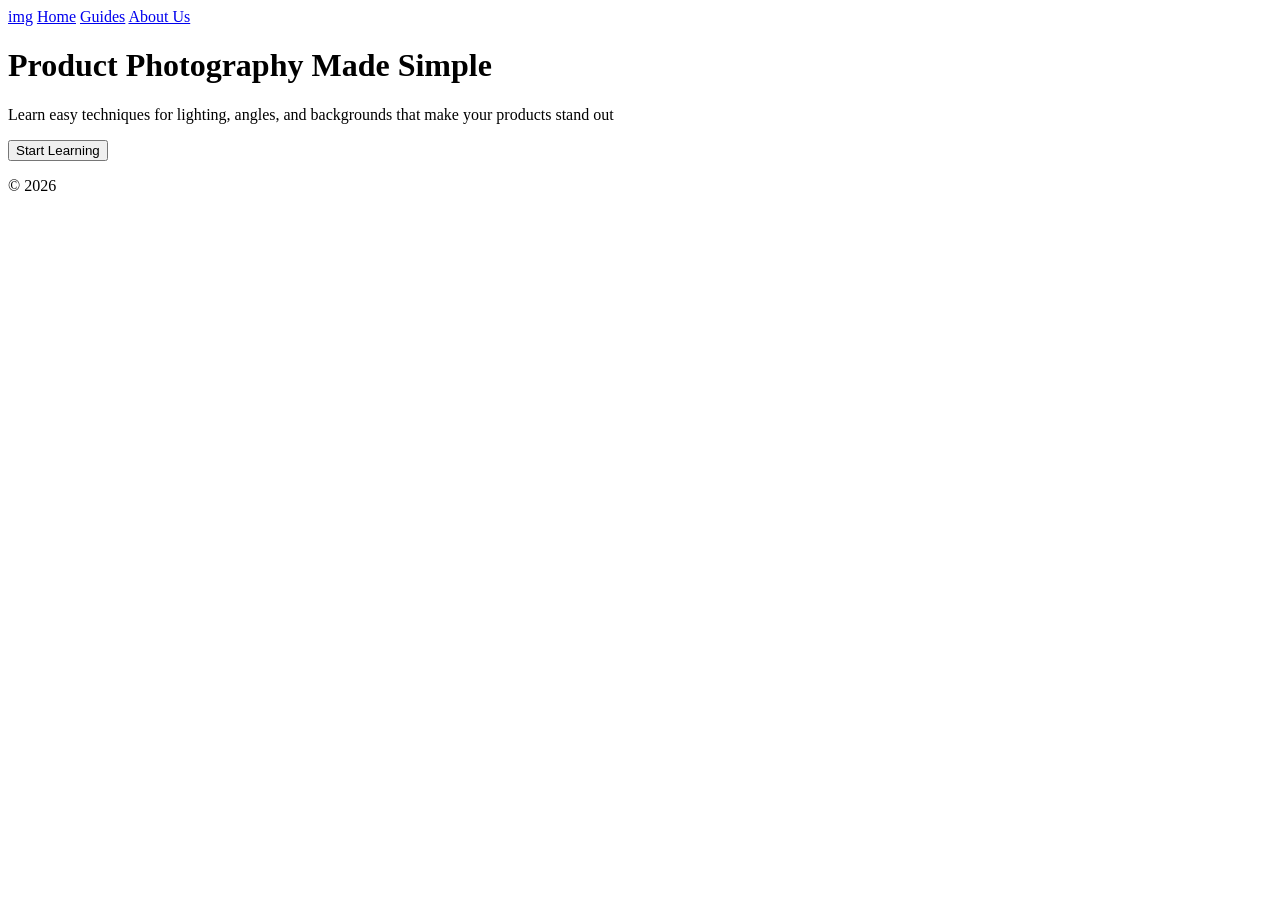
==== index.html @ aef05b4a "new file:   Styles/style.css 	modified:   index.html" ====
<!DOCTYPE html>
<html lang="en">
<head>
    <meta charset="UTF-8">
    <meta name="viewport" content="width=device-width, initial-scale=1.0">
    <title>Photo Basics Home Page</title>
    
</head>
<body>
    <header>
        <nav>

            <a href="index.html">img</a>
            <a href="index.html"> Home</a>
            <a href="page1.html">Guides</a>
            <a href="page2.html">About Us</a>
        </nav>
    </header>



    <h1>Product Photography Made Simple</h1>
    <p>Learn easy techniques for lighting, angles, and backgrounds that make your products stand out</p>
    <a href="page1.html">
        <button> Start Learning</button>
    </a>

    <footer>
       <p>&copy 2026</p>
    </footer>
    


    
</body>
</html>
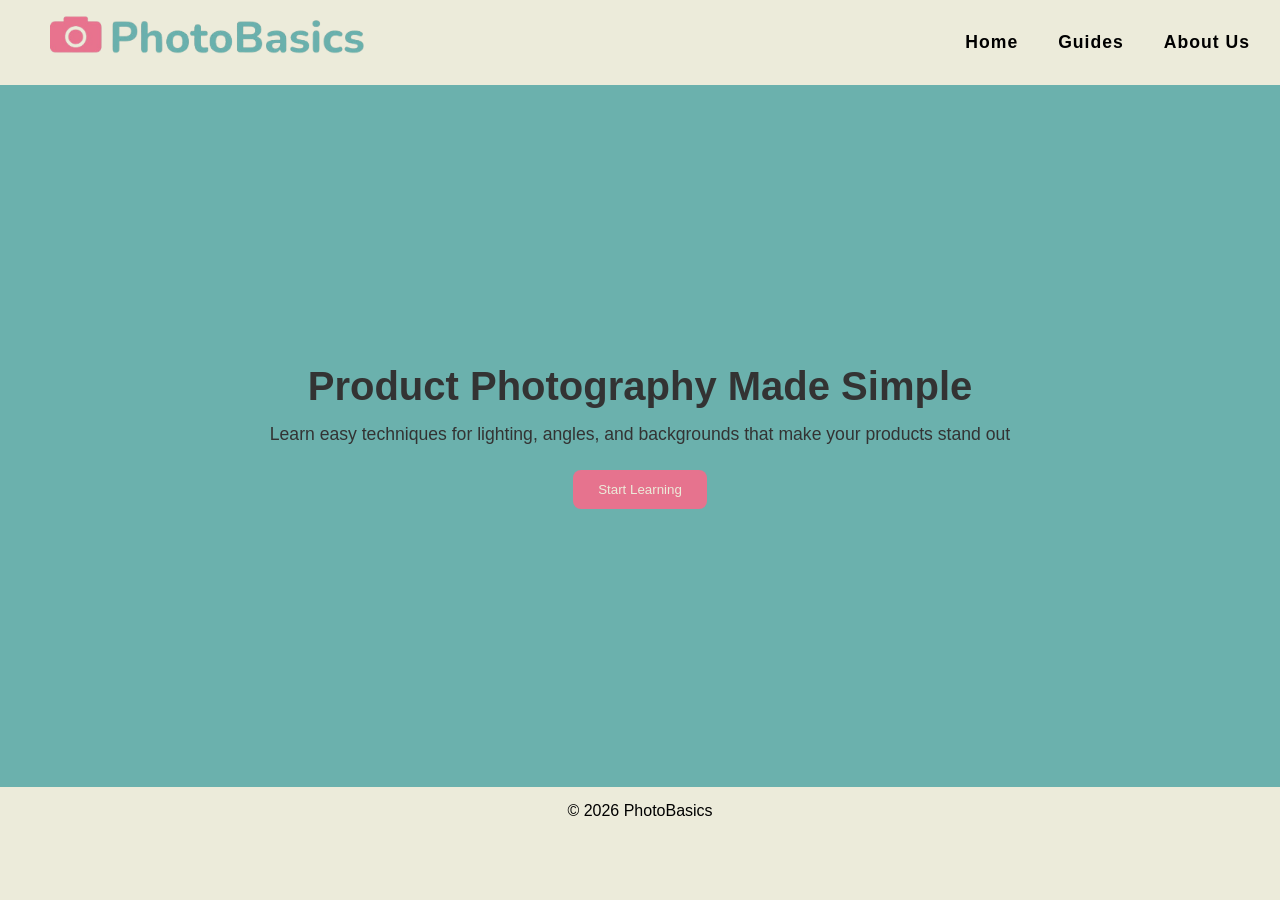
==== commit 458608d2: "modified:   Styles/style.css 	new file:   images/First Pic.jpg 	new file:   images/Second pic.jpg 	n" ====
--- a/index.html
+++ b/index.html
@@ -4,33 +4,37 @@
     <meta charset="UTF-8">
     <meta name="viewport" content="width=device-width, initial-scale=1.0">
     <title>Photo Basics Home Page</title>
-    
+    <link rel="stylesheet" href="Styles/style.css">
 </head>
 <body>
     <header>
         <nav>
 
-            <a href="index.html">img</a>
-            <a href="index.html"> Home</a>
-            <a href="page1.html">Guides</a>
-            <a href="page2.html">About Us</a>
+            <a href="index.html">
+                <img src="images/photo_basics_logo_with_words-removebg-preview.png" alt="logo" class="logo">
+            </a>
+
+            <div class="nav-links">
+                <a href="index.html"> Home</a>
+                <a href="page1.html">Guides</a>
+                <a href="page2.html">About Us</a>
+            </div>
         </nav>
     </header>
 
 
-
-    <h1>Product Photography Made Simple</h1>
-    <p>Learn easy techniques for lighting, angles, and backgrounds that make your products stand out</p>
-    <a href="page1.html">
-        <button> Start Learning</button>
-    </a>
+    <section class="hero">
+        <h1>Product Photography Made Simple</h1>
+        <p>Learn easy techniques for lighting, angles, and backgrounds that make your products stand out</p>
+        <a href="page1.html">
+            <button> Start Learning</button>
+        </a>
+    </section>
 
     <footer>
-       <p>&copy 2026</p>
+       <p>&copy; 2026 PhotoBasics</p>
     </footer>
     
-
-
     
 </body>
 </html>
--- a/Styles/style.css
+++ b/Styles/style.css
@@ -0,0 +1,87 @@
+* {
+    margin: 0;
+    padding: 0;
+    box-sizing: border-box;
+}
+
+body {
+    font-family: "Nunito", Arial, sans-serif;
+    background-color: #ecebda;
+    color: #333;
+}
+
+header {
+    background-color: #ecebda;
+    padding: 15px 30px;
+}
+
+.logo {
+    height: 50px;
+    width: auto;
+}
+
+nav {
+    display: flex;
+    justify-content: space-between;
+    align-items: center;
+    width: 100%;
+}
+
+.nav-links {
+    display: flex;
+    gap: 20px;
+}
+
+nav a {
+    color: black;
+    text-decoration: none;
+    margin-left: 20px;
+    font-weight: bold;
+    font-size: 1.1rem;
+    letter-spacing: 1px;
+}
+
+nav a:hover {
+    color: #e6738e
+}
+
+.hero {
+    display: flex;
+    flex-direction: column;
+    justify-content: center;
+    align-items: center;
+    text-align: center;
+    padding: 20px;
+    background-color: #6bb1ad;
+    min-height: 78vh;
+}
+
+.hero h1 {
+    font-size: 2.5rem;
+    margin-bottom: 15px;
+}
+
+.hero p {
+    margin-bottom: 25px;
+    font-size: 1.1rem;
+}
+
+.hero button {
+    background-color: #e6738e;
+    color: #ecebda;
+    border: none;
+    padding: 12px 25px;
+    border-radius: 8px;
+    cursor: pointer;
+}
+
+.hero button:hover {
+    background-color: #c85a74;
+}
+
+footer {
+    text-align: center;
+    padding: 15px;
+    background-color: #ecebda;
+    color: black;
+}
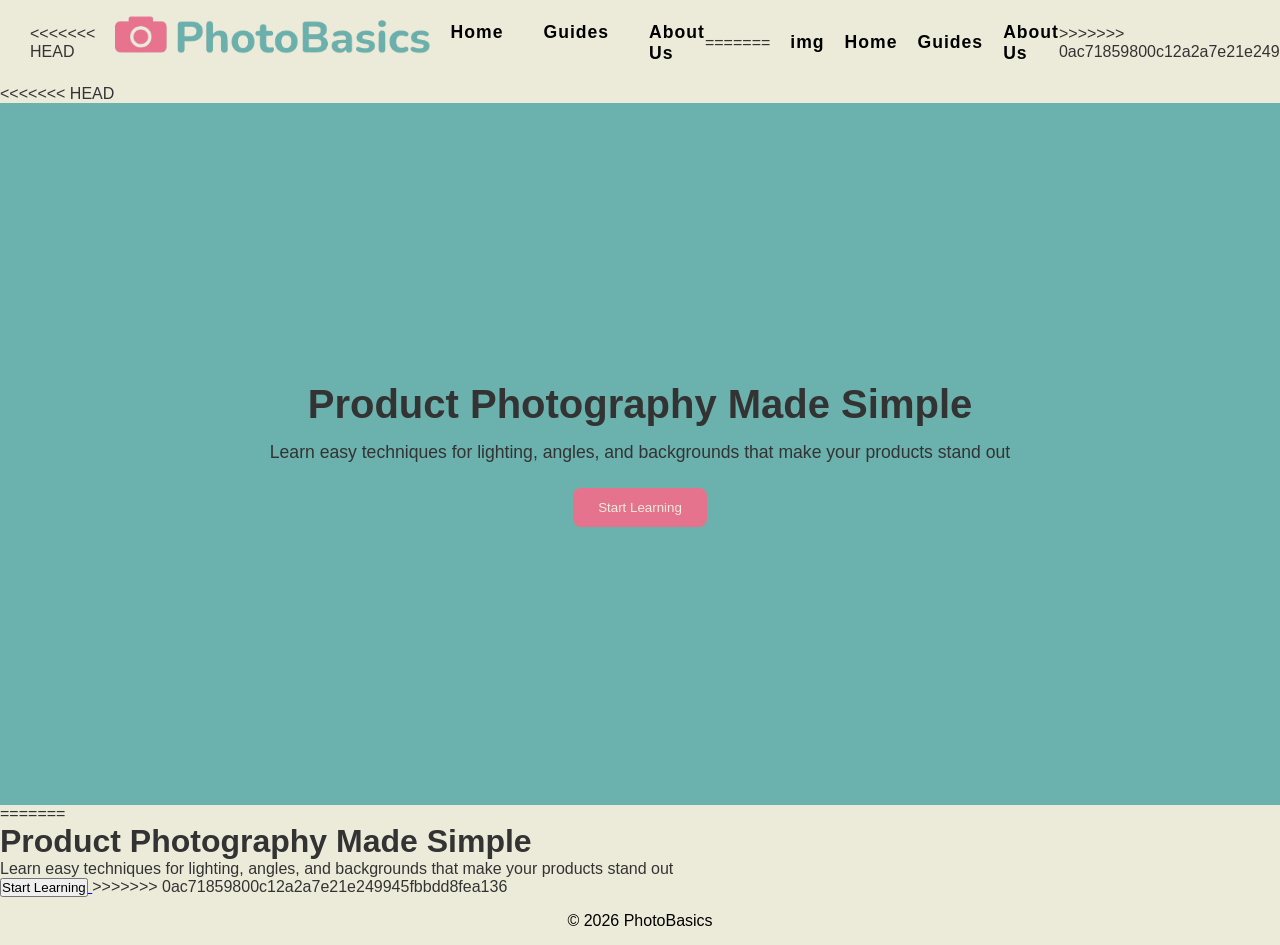
==== commit 215cb6b7: "Merge branch 'main' of https://github.com/emily-crabb-code/WDD---Lopez" ====
--- a/index.html
+++ b/index.html
@@ -10,6 +10,7 @@
     <header>
         <nav>
 
+<<<<<<< HEAD
             <a href="index.html">
                 <img src="images/photo_basics_logo_with_words-removebg-preview.png" alt="logo" class="logo">
             </a>
@@ -19,10 +20,17 @@
                 <a href="page1.html">Guides</a>
                 <a href="page2.html">About Us</a>
             </div>
+=======
+            <a href="index.html">img</a>
+            <a href="index.html"> Home</a>
+            <a href="guides.html">Guides</a>
+            <a href="about.html">About Us</a>
+>>>>>>> 0ac71859800c12a2a7e21e249945fbbdd8fea136
         </nav>
     </header>
 
 
+<<<<<<< HEAD
     <section class="hero">
         <h1>Product Photography Made Simple</h1>
         <p>Learn easy techniques for lighting, angles, and backgrounds that make your products stand out</p>
@@ -30,6 +38,14 @@
             <button> Start Learning</button>
         </a>
     </section>
+=======
+
+    <h1>Product Photography Made Simple</h1>
+    <p>Learn easy techniques for lighting, angles, and backgrounds that make your products stand out</p>
+    <a href="guides.html">
+        <button> Start Learning</button>
+    </a>
+>>>>>>> 0ac71859800c12a2a7e21e249945fbbdd8fea136
 
     <footer>
        <p>&copy; 2026 PhotoBasics</p>
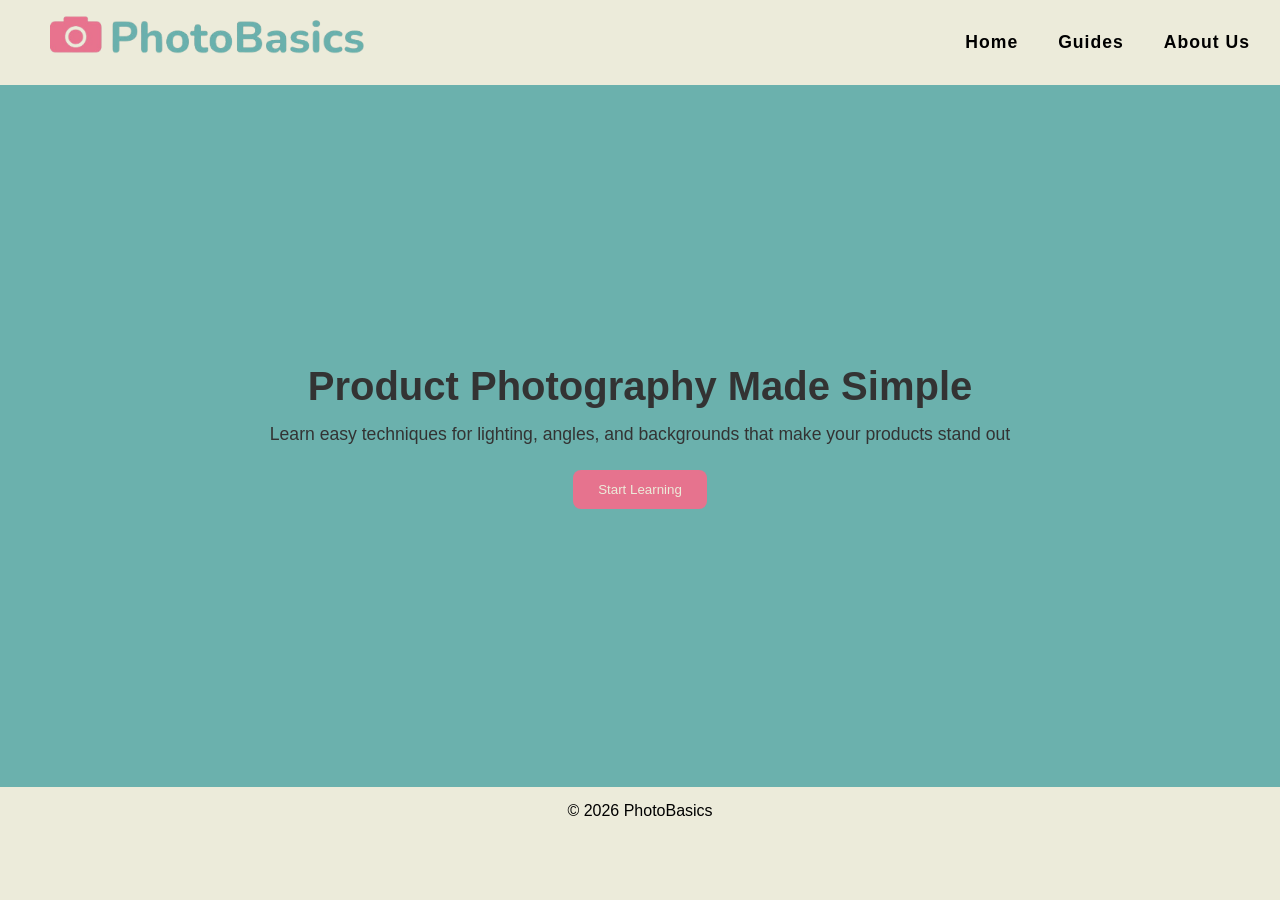
==== commit 2621f52b: "modified:   index.html" ====
--- a/index.html
+++ b/index.html
@@ -4,48 +4,33 @@
     <meta charset="UTF-8">
     <meta name="viewport" content="width=device-width, initial-scale=1.0">
     <title>Photo Basics Home Page</title>
+    <link rel="icon" href="images/logo.png">
     <link rel="stylesheet" href="Styles/style.css">
 </head>
 <body>
     <header>
         <nav>
 
-<<<<<<< HEAD
             <a href="index.html">
                 <img src="images/photo_basics_logo_with_words-removebg-preview.png" alt="logo" class="logo">
             </a>
 
             <div class="nav-links">
                 <a href="index.html"> Home</a>
-                <a href="page1.html">Guides</a>
-                <a href="page2.html">About Us</a>
+                <a href="guides.html">Guides</a>
+                <a href="about.html">About Us</a>
             </div>
-=======
-            <a href="index.html">img</a>
-            <a href="index.html"> Home</a>
-            <a href="guides.html">Guides</a>
-            <a href="about.html">About Us</a>
->>>>>>> 0ac71859800c12a2a7e21e249945fbbdd8fea136
         </nav>
     </header>
 
 
-<<<<<<< HEAD
     <section class="hero">
         <h1>Product Photography Made Simple</h1>
         <p>Learn easy techniques for lighting, angles, and backgrounds that make your products stand out</p>
-        <a href="page1.html">
+        <a href="guides.html">
             <button> Start Learning</button>
         </a>
     </section>
-=======
-
-    <h1>Product Photography Made Simple</h1>
-    <p>Learn easy techniques for lighting, angles, and backgrounds that make your products stand out</p>
-    <a href="guides.html">
-        <button> Start Learning</button>
-    </a>
->>>>>>> 0ac71859800c12a2a7e21e249945fbbdd8fea136
 
     <footer>
        <p>&copy; 2026 PhotoBasics</p>
